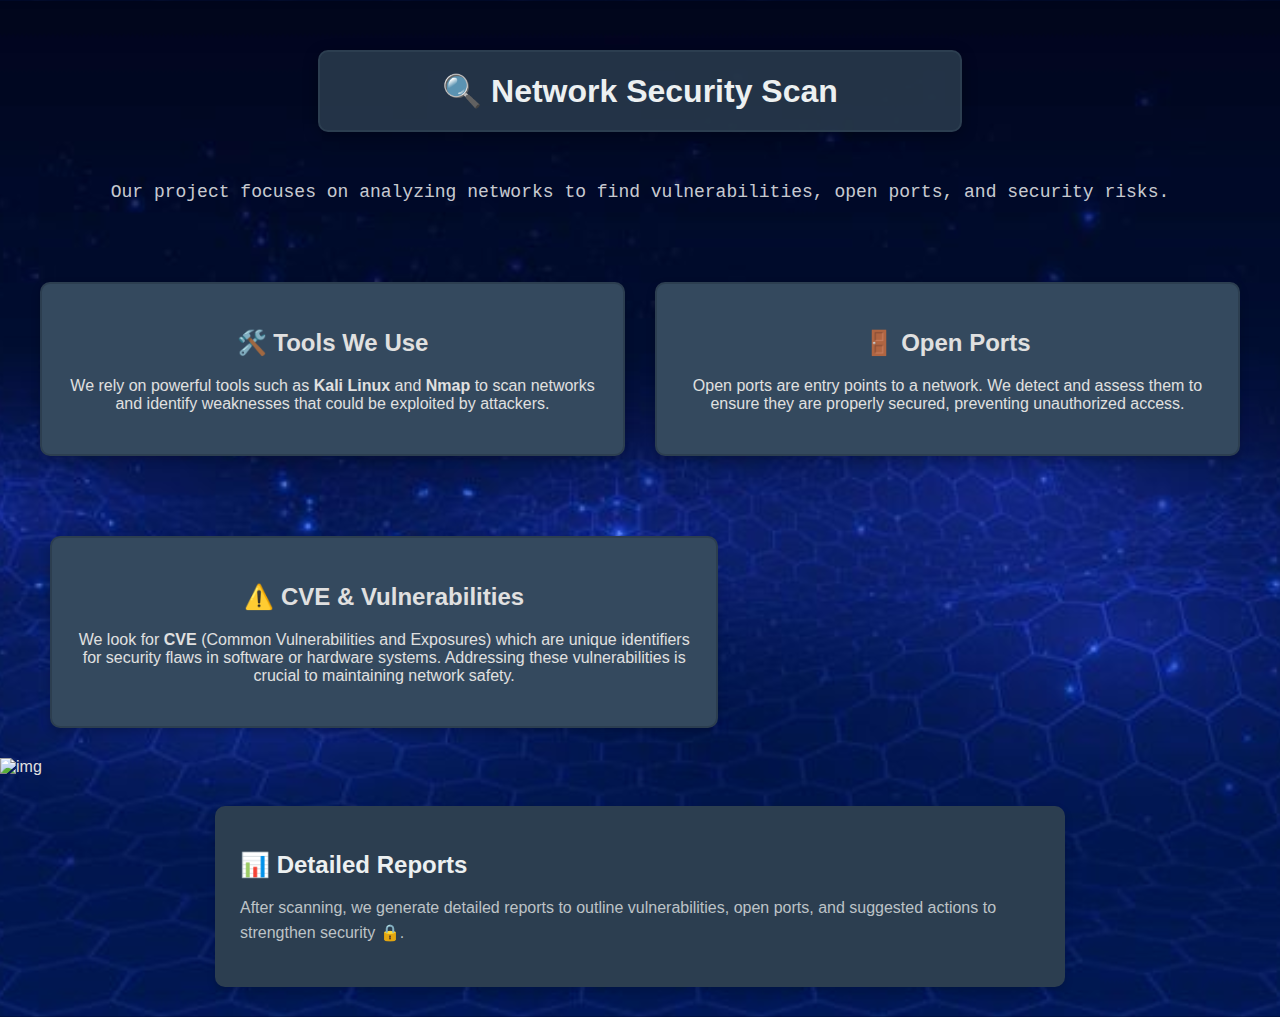
==== html/presentation.html @ 87cec8d2 "v1.2" ====
<!DOCTYPE html>
<html lang="en">
<head>
    <meta charset="UTF-8">
    <meta name="viewport" content="width=device-width, initial-scale=1.0">
    <title>Project Overview</title>
    <link rel="stylesheet" href="../assets/styles/presentation.css">
</head>
<body>
    <section class="presentation">
        <h1>🔍 Network Security Scan</h1>
        <p>Our project focuses on analyzing networks to find vulnerabilities, open ports, and security risks.</p>
    </section>
    <div class="container">
    <section class="use">
        <h2>🛠️ Tools We Use</h2>
        <p>We rely on powerful tools such as <strong>Kali Linux</strong> and <strong>Nmap</strong> to scan networks and identify weaknesses that could be exploited by attackers.</p>
    </section>

    <section class="use">
        <h2>🚪 Open Ports</h2>
        <p>Open ports are entry points to a network. We detect and assess them to ensure they are properly secured, preventing unauthorized access.</p>
    </section>
</div>

<div class="1">
    <section class="cve">
        <h2>⚠️ CVE & Vulnerabilities</h2>
        <p>We look for <strong>CVE</strong> (Common Vulnerabilities and Exposures) which are unique identifiers for security flaws in software or hardware systems. Addressing these vulnerabilities is crucial to maintaining network safety.</p>
    </section>
    <div class="cve-img">
        <img src="../assets/images/cve.jpg" alt="img">
    </div>

    <section class="reports">
        <h2>📊 Detailed Reports</h2>
        <p>After scanning, we generate detailed reports to outline vulnerabilities, open ports, and suggested actions to strengthen security 🔒.</p>
    </section>
</body>
</html>
---- assets/styles/presentation.css ----
body { 
    background-image: url('../images/city.jpg');
    background-size: cover;
    background-position: center;
    height: 100%;
    margin: 0;
    padding: 0;
    width: 100%;
    color: #E0E0E0;
    font-family: 'Arial', sans-serif;
    display: flex;
    justify-content: center;
    align-items: center;
    flex-direction: column;
}

.presentation h1 {
    text-align: center;
    margin-top: 30px;
    padding: 20px;
    border-radius: 10px;
    border: 2px solid #2C3E50;
    width: 600px;
    box-shadow: 0 4px 15px rgba(0, 0, 0, 0.3);
    background-color: rgba(44, 62, 80, 0.8);
    margin: 50px auto;
    font-size: 32px;
    color: #ECF0F1;
}

.presentation p {
    text-align: center;
    font-size: 18px;
    margin-bottom: 30px;
    font-family: 'Courier New', Courier, monospace;
    color: rgba(255, 255, 255, 0.8);
}

.container {
    display: flex;
    justify-content: space-between;
    gap: 30px;
    flex-wrap: nowrap;
    margin-top: 50px;
    padding: 0 15px;
    width: 100%;
    max-width: 1200px;
}

.use, .cve {
    text-align: center;
    border: 2px solid #2C3E50;
    width: 48%;
    border-radius: 10px;
    background-color: #34495E;
    padding: 25px;
    margin-bottom: 30px;
    transition: all 0.3s ease-in-out;
    box-shadow: 0 4px 10px rgba(0, 0, 0, 0.2);
}

.use:hover, .cve:hover {
    background-color: #5D6D7E;
    box-shadow: 0 6px 20px rgba(0, 0, 0, 0.4);
}

.cve {
    margin-top: 50px;
    margin-left: 50px;
}

.reports {
    background-color: #2C3E50;
    padding: 25px;
    border-radius: 10px;
    box-shadow: 0 4px 8px rgba(0, 0, 0, 0.15);
    max-width: 800px;
    margin: 30px auto;
    font-family: 'Arial', sans-serif;
}

.reports h2 {
    font-size: 24px;
    color: #ECF0F1;
    margin-bottom: 10px;
}

.reports p {
    font-size: 16px;
    color: #BDC3C7;
    line-height: 1.6;
}

@media (max-width: 768px) {
    .container {
        flex-direction: column;
        align-items: center;
    }

    .use, .cve {
        width: 80%;
    }
}
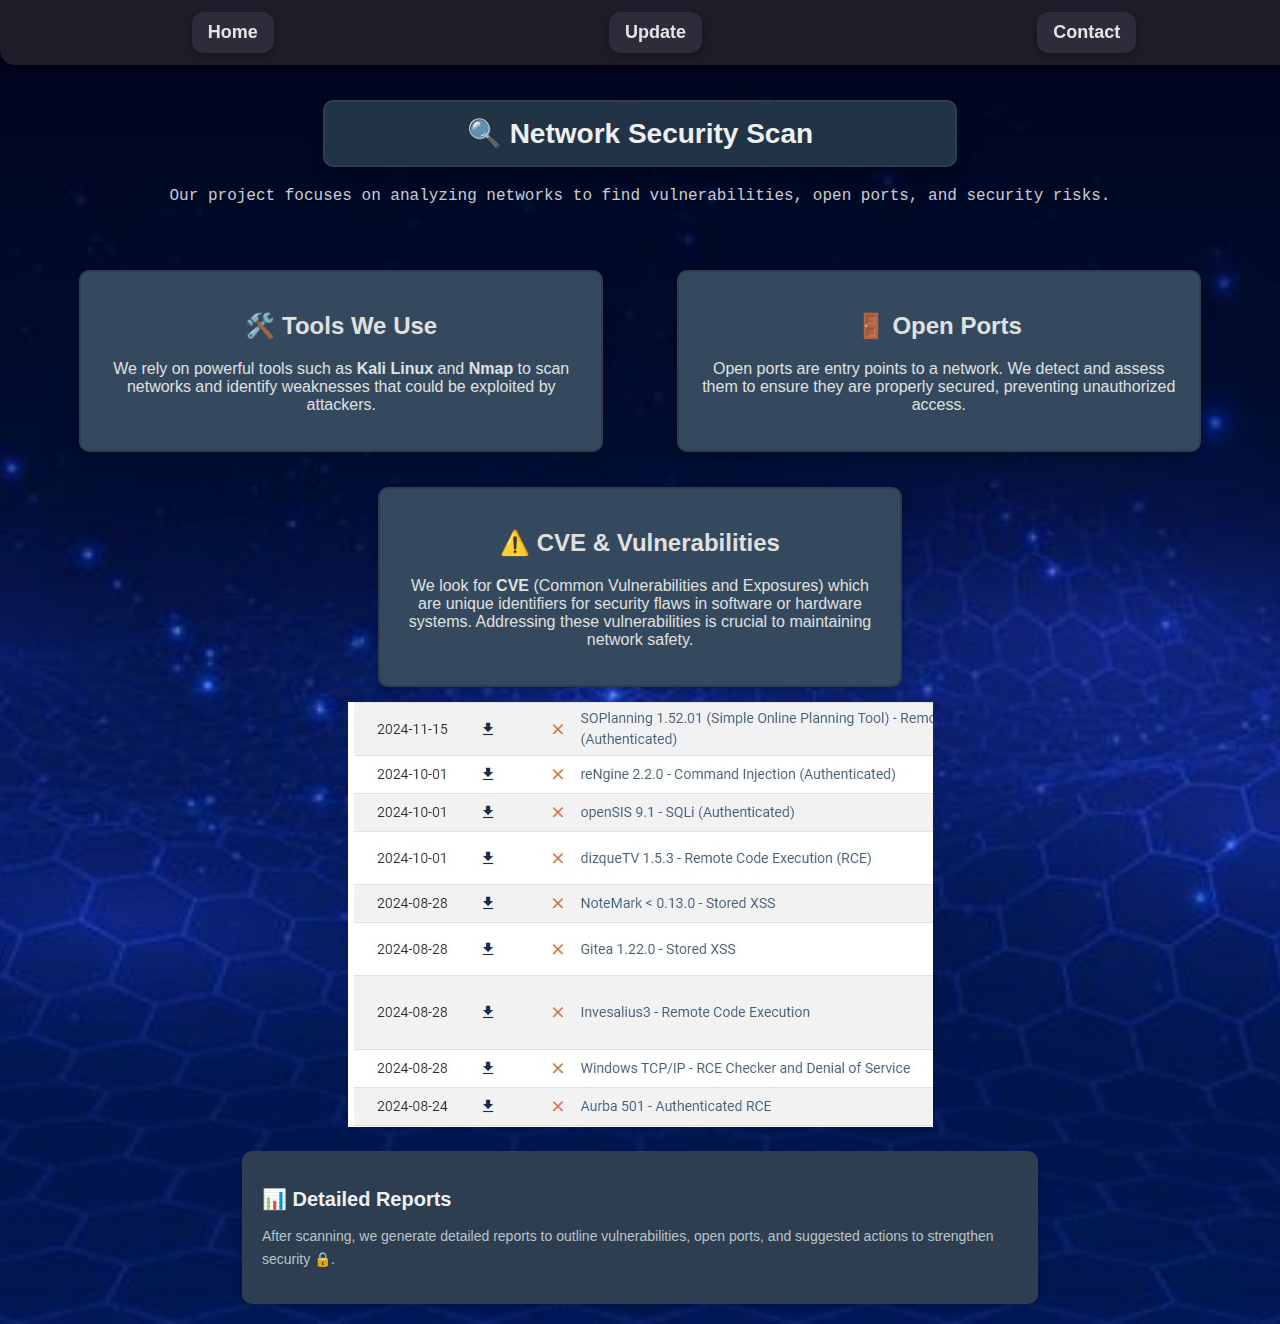
==== commit 6af871cd: "v1.2.2" ====
--- a/html/presentation.html
+++ b/html/presentation.html
@@ -7,6 +7,16 @@
     <link rel="stylesheet" href="../assets/styles/presentation.css">
 </head>
 <body>
+    <header>
+        <nav>
+            <div class="home-link">
+                <a href="../index.html">Home</a>
+                <a href="update.html">Update</a>
+                <a href="https://exemple.com" target="_blank" class="contact-link">Contact</a>
+            </div>
+        </nav>
+    </header>
+
     <section class="presentation">
         <h1>🔍 Network Security Scan</h1>
         <p>Our project focuses on analyzing networks to find vulnerabilities, open ports, and security risks.</p>
--- a/assets/styles/presentation.css
+++ b/assets/styles/presentation.css
@@ -1,4 +1,4 @@
-body { 
+body {
     background-image: url('../images/city.jpg');
     background-size: cover;
     background-position: center;
@@ -12,49 +12,91 @@
     justify-content: center;
     align-items: center;
     flex-direction: column;
+    overflow-x: hidden; /* Empêche l'overflow horizontal */
+}
+
+.home-link {
+    color: #e4e4e7;
+    text-decoration: none;
+    position: fixed;
+    top: 0;
+    left: 0;
+    display: flex;
+    justify-content: space-around;
+    align-items: center;
+    padding: 12px 24px;
+    background-color: #1f1b29;
+    border-radius: 0 0 15px 15px;
+    transition: background-color 0.3s ease, box-shadow 0.3s ease;
+    width: 100%;
+    z-index: 1000;
+    font-size: 18px;
+    font-weight: bold;
+    box-shadow: 0 3px 10px rgba(0, 0, 0, 0.5);
+    overflow-x: hidden;
+}
+
+.home-link a {
+    color: #e4e4e7;
+    text-decoration: none;
+    padding: 10px 16px;
+    transition: background-color 0.3s ease, color 0.3s ease, box-shadow 0.3s ease;
+    border-radius: 12px;
+    background-color: rgba(47, 47, 61, 0.9);
+    box-shadow: 0 3px 6px rgba(0, 0, 0, 0.3);
+}
+
+.home-link a:hover {
+    color: #5cb0ff;
+    background-color: rgba(92, 168, 255, 0.15);
+    box-shadow: 0 6px 20px rgba(0, 0, 0, 0.6);
 }
 
 .presentation h1 {
     text-align: center;
-    margin-top: 30px;
-    padding: 20px;
+    margin: 20px auto;
+    padding: 15px;
     border-radius: 10px;
     border: 2px solid #2C3E50;
-    width: 600px;
+    width: 90%; 
+    max-width: 600px;
     box-shadow: 0 4px 15px rgba(0, 0, 0, 0.3);
     background-color: rgba(44, 62, 80, 0.8);
-    margin: 50px auto;
-    font-size: 32px;
+    font-size: 28px; 
     color: #ECF0F1;
+    margin-top: 100px;
 }
 
 .presentation p {
     text-align: center;
-    font-size: 18px;
-    margin-bottom: 30px;
+    font-size: 16px;
+    margin-bottom: 20px;
     font-family: 'Courier New', Courier, monospace;
     color: rgba(255, 255, 255, 0.8);
+    padding: 0 10px;
 }
 
 .container {
     display: flex;
     justify-content: space-between;
-    gap: 30px;
-    flex-wrap: nowrap;
-    margin-top: 50px;
-    padding: 0 15px;
+    gap: 15px; 
+    flex-wrap: wrap; 
+    margin-top: 30px;
+    padding: 0 10px; 
     width: 100%;
     max-width: 1200px;
+    box-sizing: border-box;
 }
 
 .use, .cve {
     text-align: center;
     border: 2px solid #2C3E50;
-    width: 48%;
+    width: 100%; 
+    max-width: 480px; 
     border-radius: 10px;
     background-color: #34495E;
-    padding: 25px;
-    margin-bottom: 30px;
+    padding: 20px;
+    margin: 15px auto; 
     transition: all 0.3s ease-in-out;
     box-shadow: 0 4px 10px rgba(0, 0, 0, 0.2);
 }
@@ -65,30 +107,54 @@
 }
 
 .cve {
-    margin-top: 50px;
-    margin-left: 50px;
-}
+    margin-top: 20px;
+}
+
+.cve-img {
+    display: none;
+}
+
+@media (min-width: 1025px) {
+    .cve-img {
+        display: block;
+        width: 100%;
+        text-align: center;     
+    }
+}
+
 
 .reports {
     background-color: #2C3E50;
-    padding: 25px;
+    padding: 20px;
     border-radius: 10px;
     box-shadow: 0 4px 8px rgba(0, 0, 0, 0.15);
+    width: 90%; 
     max-width: 800px;
-    margin: 30px auto;
+    margin: 20px auto;
     font-family: 'Arial', sans-serif;
 }
 
 .reports h2 {
-    font-size: 24px;
+    font-size: 20px; 
     color: #ECF0F1;
     margin-bottom: 10px;
 }
 
 .reports p {
-    font-size: 16px;
+    font-size: 14px; 
     color: #BDC3C7;
     line-height: 1.6;
+}
+
+
+@media (max-width: 1024px) {
+    .presentation h1 {
+        font-size: 26px;
+    }
+
+    .container {
+        gap: 10px;
+    }
 }
 
 @media (max-width: 768px) {
@@ -98,6 +164,37 @@
     }
 
     .use, .cve {
-        width: 80%;
-    }
-}
+        width: 90%;
+    }
+
+    .home-link {
+        padding: 10px 20px;
+        font-size: 16px;
+    }
+
+    .home-link a {
+        font-size: 14px;
+        padding: 8px 12px;
+    }
+}
+
+@media (max-width: 480px) {
+    .presentation h1 {
+        font-size: 22px;
+        padding: 10px;
+    }
+
+    .use, .cve {
+        padding: 15px;
+        margin-bottom: 20px;
+    }
+
+    .reports {
+        padding: 15px;
+    }
+
+    .home-link {
+        flex-direction: column;
+        align-items: flex-start;
+    }
+}
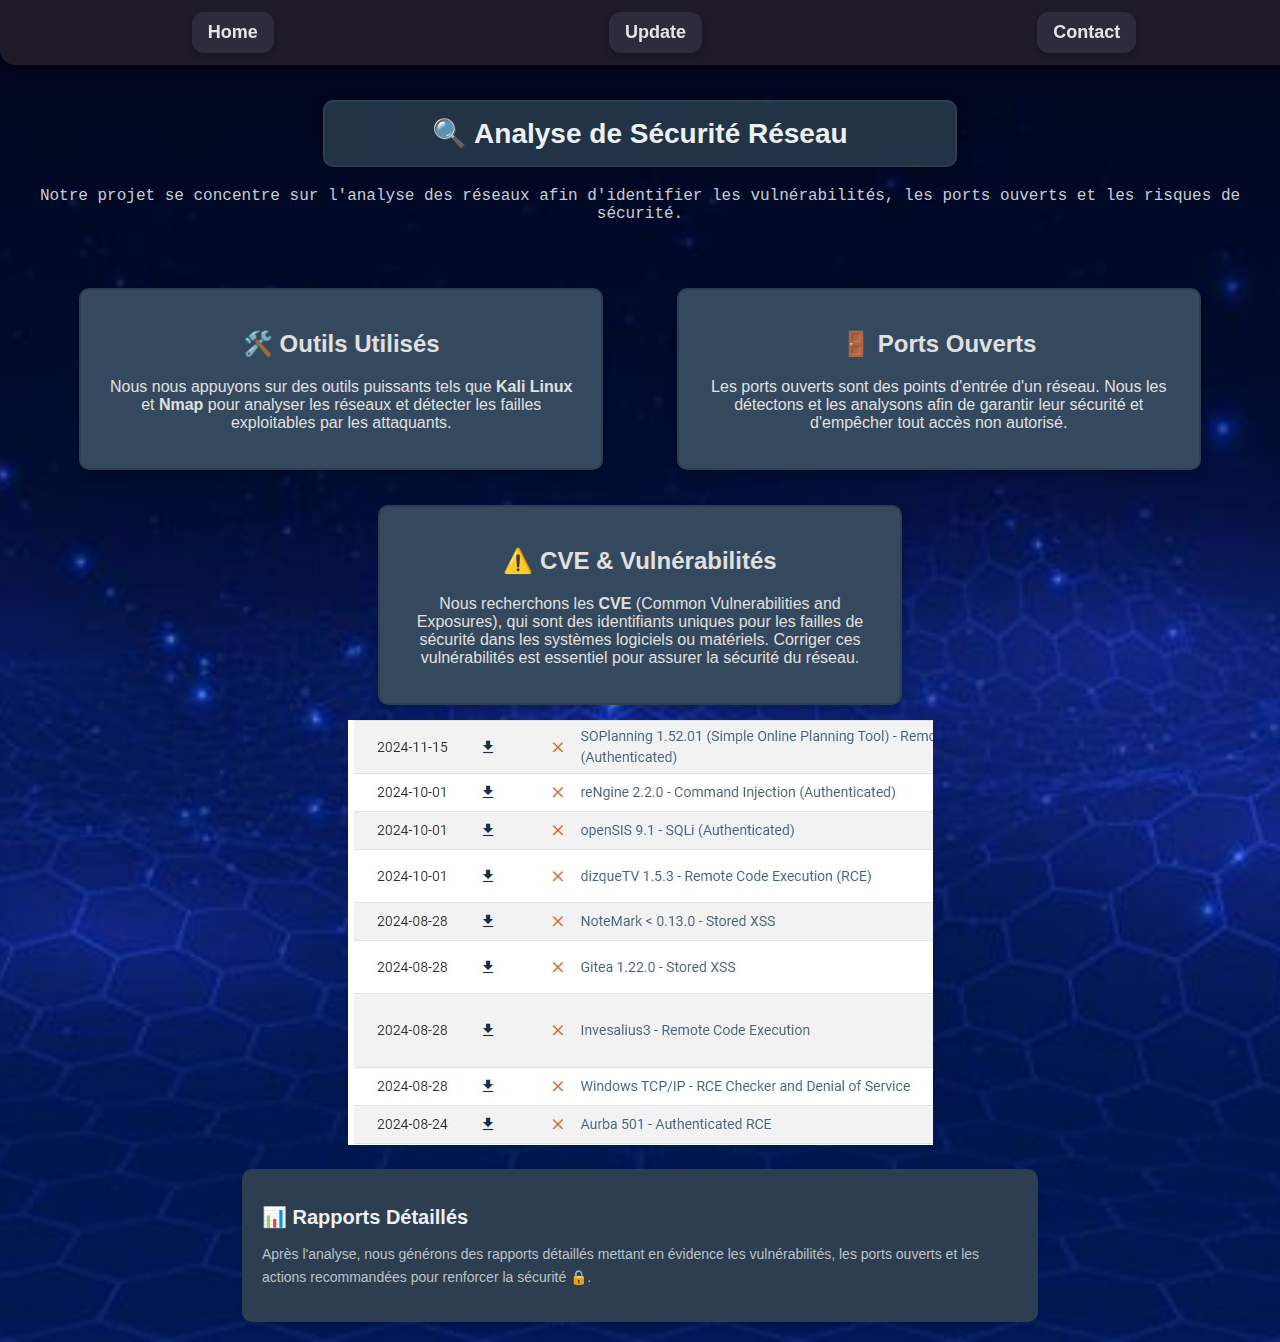
==== commit 0ad55e58: "v1.3.0" ====
--- a/html/presentation.html
+++ b/html/presentation.html
@@ -1,10 +1,11 @@
 <!DOCTYPE html>
-<html lang="en">
+<html lang="fr">
 <head>
     <meta charset="UTF-8">
     <meta name="viewport" content="width=device-width, initial-scale=1.0">
     <title>Project Overview</title>
     <link rel="stylesheet" href="../assets/styles/presentation.css">
+    <link rel="icon" type="image/png" href="assets/images/logo_wb.png">
 </head>
 <body>
     <header>
@@ -18,33 +19,33 @@
     </header>
 
     <section class="presentation">
-        <h1>🔍 Network Security Scan</h1>
-        <p>Our project focuses on analyzing networks to find vulnerabilities, open ports, and security risks.</p>
+        <h1>🔍 Analyse de Sécurité Réseau</h1>
+        <p>Notre projet se concentre sur l'analyse des réseaux afin d'identifier les vulnérabilités, les ports ouverts et les risques de sécurité.</p>
     </section>
     <div class="container">
     <section class="use">
-        <h2>🛠️ Tools We Use</h2>
-        <p>We rely on powerful tools such as <strong>Kali Linux</strong> and <strong>Nmap</strong> to scan networks and identify weaknesses that could be exploited by attackers.</p>
+        <h2>🛠️ Outils Utilisés</h2>
+        <p>Nous nous appuyons sur des outils puissants tels que <strong>Kali Linux</strong> et <strong>Nmap</strong> pour analyser les réseaux et détecter les failles exploitables par les attaquants.</p>
     </section>
 
     <section class="use">
-        <h2>🚪 Open Ports</h2>
-        <p>Open ports are entry points to a network. We detect and assess them to ensure they are properly secured, preventing unauthorized access.</p>
+        <h2>🚪 Ports Ouverts</h2>
+        <p>Les ports ouverts sont des points d'entrée d'un réseau. Nous les détectons et les analysons afin de garantir leur sécurité et d'empêcher tout accès non autorisé.</p>
     </section>
 </div>
 
 <div class="1">
     <section class="cve">
-        <h2>⚠️ CVE & Vulnerabilities</h2>
-        <p>We look for <strong>CVE</strong> (Common Vulnerabilities and Exposures) which are unique identifiers for security flaws in software or hardware systems. Addressing these vulnerabilities is crucial to maintaining network safety.</p>
+        <h2>⚠️ CVE & Vulnérabilités</h2>
+        <p>Nous recherchons les <strong>CVE</strong> (Common Vulnerabilities and Exposures), qui sont des identifiants uniques pour les failles de sécurité dans les systèmes logiciels ou matériels. Corriger ces vulnérabilités est essentiel pour assurer la sécurité du réseau.</p>
     </section>
     <div class="cve-img">
         <img src="../assets/images/cve.jpg" alt="img">
     </div>
 
     <section class="reports">
-        <h2>📊 Detailed Reports</h2>
-        <p>After scanning, we generate detailed reports to outline vulnerabilities, open ports, and suggested actions to strengthen security 🔒.</p>
+        <h2>📊 Rapports Détaillés</h2>
+        <p>Après l'analyse, nous générons des rapports détaillés mettant en évidence les vulnérabilités, les ports ouverts et les actions recommandées pour renforcer la sécurité 🔒.</p>
     </section>
 </body>
-</html>
+</html>--- a/assets/styles/presentation.css
+++ b/assets/styles/presentation.css
@@ -12,7 +12,7 @@
     justify-content: center;
     align-items: center;
     flex-direction: column;
-    overflow-x: hidden; /* Empêche l'overflow horizontal */
+    overflow-x: hidden;
 }
 
 .home-link {
